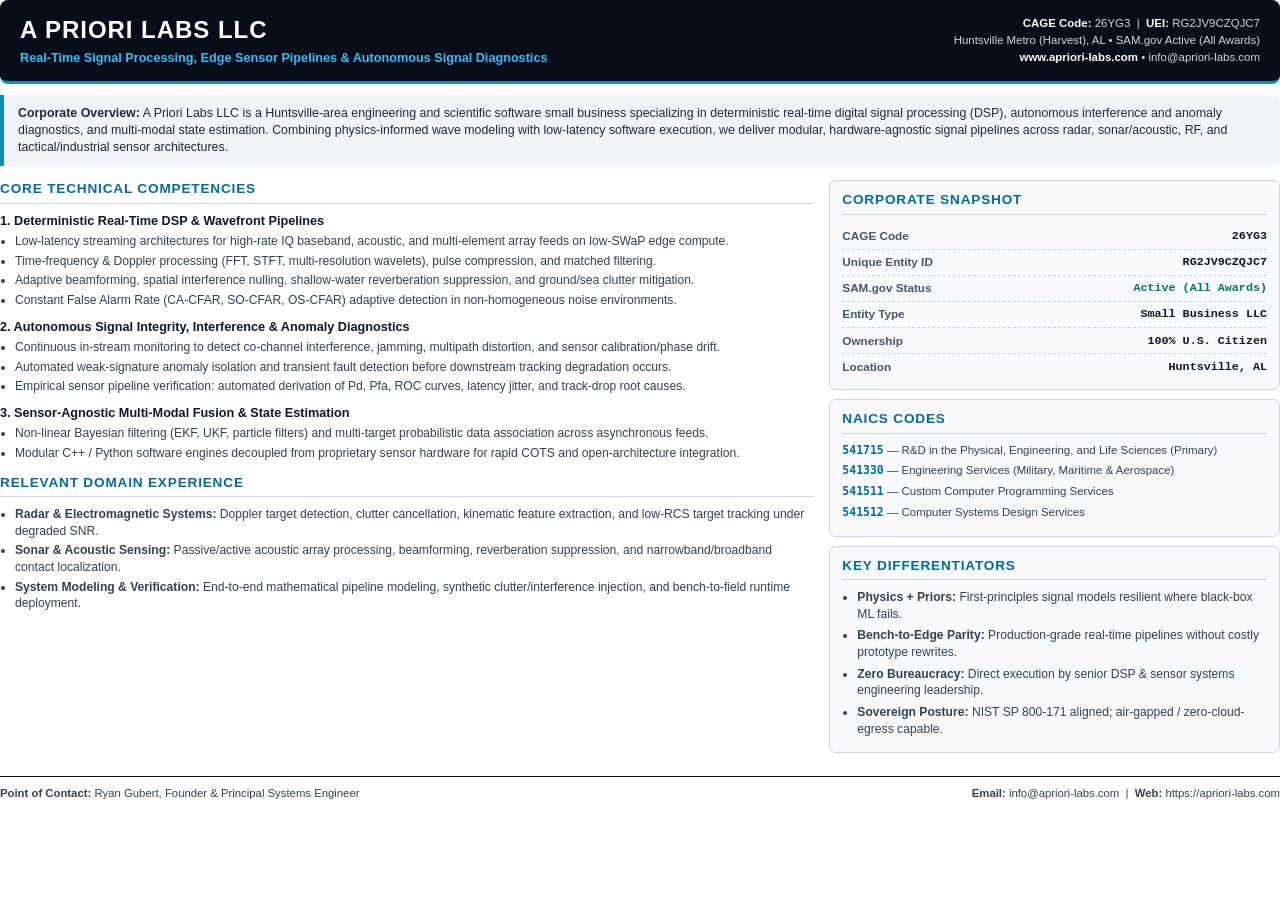
==== capabilities.html @ 5b86df4b "Initial launch of A Priori Labs LLC website and capabilities statement" ====
<!DOCTYPE html>
<html lang="en">
<head>
  <meta charset="UTF-8" />
  <title>A Priori Labs LLC — Capabilities Statement</title>
  <style>
    @page {
      size: letter;
      margin: 0.34in 0.44in;
    }
    * {
      box-sizing: border-box;
      margin: 0;
      padding: 0;
    }
    body {
      font-family: 'Segoe UI', -apple-system, BlinkMacSystemFont, Roboto, Helvetica, Arial, sans-serif;
      color: #0f172a;
      background: #ffffff;
      font-size: 9.1pt;
      line-height: 1.37;
      -webkit-print-color-adjust: exact;
      print-color-adjust: exact;
    }
    .header {
      background: #070d19;
      color: #f8fafc;
      padding: 14px 20px;
      border-radius: 8px;
      display: flex;
      justify-content: space-between;
      align-items: center;
      border-bottom: 3px solid #0891b2;
      margin-bottom: 11px;
    }
    .brand-title {
      font-size: 18pt;
      font-weight: 800;
      letter-spacing: 0.04em;
      color: #ffffff;
    }
    .brand-tagline {
      font-size: 9.5pt;
      color: #38bdf8;
      font-weight: 600;
      margin-top: 3px;
    }
    .header-meta {
      text-align: right;
      font-size: 8.6pt;
      color: #cbd5e1;
      line-height: 1.5;
    }
    .header-meta strong {
      color: #ffffff;
    }
    .summary-box {
      background: #f1f5f9;
      border-left: 4px solid #0891b2;
      padding: 10px 14px;
      border-radius: 0 6px 6px 0;
      margin-bottom: 14px;
      font-size: 9.3pt;
      color: #1e293b;
    }
    .grid-main {
      display: grid;
      grid-template-columns: 1.48fr 0.82fr;
      gap: 16px;
    }
    h2 {
      font-size: 10.2pt;
      text-transform: uppercase;
      letter-spacing: 0.06em;
      color: #0369a1;
      border-bottom: 1.5px solid #cbd5e1;
      padding-bottom: 4px;
      margin-bottom: 9px;
      margin-top: 12px;
    }
    h2:first-child {
      margin-top: 0;
    }
    .comp-block {
      margin-bottom: 10px;
    }
    .comp-block h3 {
      font-size: 9.5pt;
      color: #0f172a;
      margin-bottom: 3px;
    }
    ul {
      padding-left: 15px;
      color: #334155;
    }
    li {
      margin-bottom: 3px;
    }
    .sidebar-card {
      background: #f8fafc;
      border: 1px solid #cbd5e1;
      border-radius: 7px;
      padding: 10px 12px;
      margin-bottom: 9px;
    }
    .kv-row {
      display: flex;
      justify-content: space-between;
      padding: 4.5px 0;
      border-bottom: 1px dashed #cbd5e1;
      font-size: 8.8pt;
    }
    .kv-row:last-child {
      border-bottom: none;
    }
    .kv-key {
      color: #475569;
      font-weight: 600;
    }
    .kv-val {
      color: #0f172a;
      font-weight: 700;
      font-family: Consolas, 'Courier New', monospace;
    }
    .naics-item {
      font-size: 8.6pt;
      margin-bottom: 5px;
      color: #334155;
    }
    .naics-item strong {
      color: #0369a1;
      font-family: Consolas, monospace;
    }
    .diff-list li {
      margin-bottom: 5px;
    }
    .footer {
      margin-top: 14px;
      padding-top: 9px;
      border-top: 1.5px solid #0f172a;
      display: flex;
      justify-content: space-between;
      font-size: 8.5pt;
      color: #334155;
    }
  </style>
</head>
<body>
  <div class="header">
    <div>
      <div class="brand-title">A PRIORI LABS LLC</div>
      <div class="brand-tagline">Real-Time Signal Processing, Edge Sensor Pipelines &amp; Autonomous Signal Diagnostics</div>
    </div>
    <div class="header-meta">
      <strong>CAGE Code:</strong> 26YG3 &nbsp;|&nbsp; <strong>UEI:</strong> RG2JV9CZQJC7<br />
      Huntsville Metro (Harvest), AL &bull; SAM.gov Active (All Awards)<br />
      <strong>www.apriori-labs.com</strong> &bull; info@apriori-labs.com
    </div>
  </div>

  <div class="summary-box">
    <strong>Corporate Overview:</strong> A Priori Labs LLC is a Huntsville-area engineering and scientific software small business specializing in deterministic real-time digital signal processing (DSP), autonomous interference and anomaly diagnostics, and multi-modal state estimation. Combining physics-informed wave modeling with low-latency software execution, we deliver modular, hardware-agnostic signal pipelines across radar, sonar/acoustic, RF, and tactical/industrial sensor architectures.
  </div>

  <div class="grid-main">
    <div>
      <h2>Core Technical Competencies</h2>

      <div class="comp-block">
        <h3>1. Deterministic Real-Time DSP &amp; Wavefront Pipelines</h3>
        <ul>
          <li>Low-latency streaming architectures for high-rate IQ baseband, acoustic, and multi-element array feeds on low-SWaP edge compute.</li>
          <li>Time-frequency &amp; Doppler processing (FFT, STFT, multi-resolution wavelets), pulse compression, and matched filtering.</li>
          <li>Adaptive beamforming, spatial interference nulling, shallow-water reverberation suppression, and ground/sea clutter mitigation.</li>
          <li>Constant False Alarm Rate (CA-CFAR, SO-CFAR, OS-CFAR) adaptive detection in non-homogeneous noise environments.</li>
        </ul>
      </div>

      <div class="comp-block">
        <h3>2. Autonomous Signal Integrity, Interference &amp; Anomaly Diagnostics</h3>
        <ul>
          <li>Continuous in-stream monitoring to detect co-channel interference, jamming, multipath distortion, and sensor calibration/phase drift.</li>
          <li>Automated weak-signature anomaly isolation and transient fault detection before downstream tracking degradation occurs.</li>
          <li>Empirical sensor pipeline verification: automated derivation of Pd, Pfa, ROC curves, latency jitter, and track-drop root causes.</li>
        </ul>
      </div>

      <div class="comp-block">
        <h3>3. Sensor-Agnostic Multi-Modal Fusion &amp; State Estimation</h3>
        <ul>
          <li>Non-linear Bayesian filtering (EKF, UKF, particle filters) and multi-target probabilistic data association across asynchronous feeds.</li>
          <li>Modular C++ / Python software engines decoupled from proprietary sensor hardware for rapid COTS and open-architecture integration.</li>
        </ul>
      </div>

      <h2>Relevant Domain Experience</h2>
      <ul>
        <li><strong>Radar &amp; Electromagnetic Systems:</strong> Doppler target detection, clutter cancellation, kinematic feature extraction, and low-RCS target tracking under degraded SNR.</li>
        <li><strong>Sonar &amp; Acoustic Sensing:</strong> Passive/active acoustic array processing, beamforming, reverberation suppression, and narrowband/broadband contact localization.</li>
        <li><strong>System Modeling &amp; Verification:</strong> End-to-end mathematical pipeline modeling, synthetic clutter/interference injection, and bench-to-field runtime deployment.</li>
      </ul>
    </div>

    <div>
      <div class="sidebar-card">
        <h2>Corporate Snapshot</h2>
        <div class="kv-row"><span class="kv-key">CAGE Code</span><span class="kv-val">26YG3</span></div>
        <div class="kv-row"><span class="kv-key">Unique Entity ID</span><span class="kv-val">RG2JV9CZQJC7</span></div>
        <div class="kv-row"><span class="kv-key">SAM.gov Status</span><span class="kv-val" style="color:#047857;">Active (All Awards)</span></div>
        <div class="kv-row"><span class="kv-key">Entity Type</span><span class="kv-val">Small Business LLC</span></div>
        <div class="kv-row"><span class="kv-key">Ownership</span><span class="kv-val">100% U.S. Citizen</span></div>
        <div class="kv-row"><span class="kv-key">Location</span><span class="kv-val">Huntsville, AL</span></div>
      </div>

      <div class="sidebar-card">
        <h2>NAICS Codes</h2>
        <div class="naics-item"><strong>541715</strong> &mdash; R&amp;D in the Physical, Engineering, and Life Sciences (Primary)</div>
        <div class="naics-item"><strong>541330</strong> &mdash; Engineering Services (Military, Maritime &amp; Aerospace)</div>
        <div class="naics-item"><strong>541511</strong> &mdash; Custom Computer Programming Services</div>
        <div class="naics-item"><strong>541512</strong> &mdash; Computer Systems Design Services</div>
      </div>

      <div class="sidebar-card">
        <h2>Key Differentiators</h2>
        <ul class="diff-list">
          <li><strong>Physics + Priors:</strong> First-principles signal models resilient where black-box ML fails.</li>
          <li><strong>Bench-to-Edge Parity:</strong> Production-grade real-time pipelines without costly prototype rewrites.</li>
          <li><strong>Zero Bureaucracy:</strong> Direct execution by senior DSP &amp; sensor systems engineering leadership.</li>
          <li><strong>Sovereign Posture:</strong> NIST SP 800-171 aligned; air-gapped / zero-cloud-egress capable.</li>
        </ul>
      </div>
    </div>
  </div>

  <div class="footer">
    <div><strong>Point of Contact:</strong> Ryan Gubert, Founder &amp; Principal Systems Engineer</div>
    <div><strong>Email:</strong> info@apriori-labs.com &nbsp;|&nbsp; <strong>Web:</strong> https://apriori-labs.com</div>
  </div>
</body>
</html>
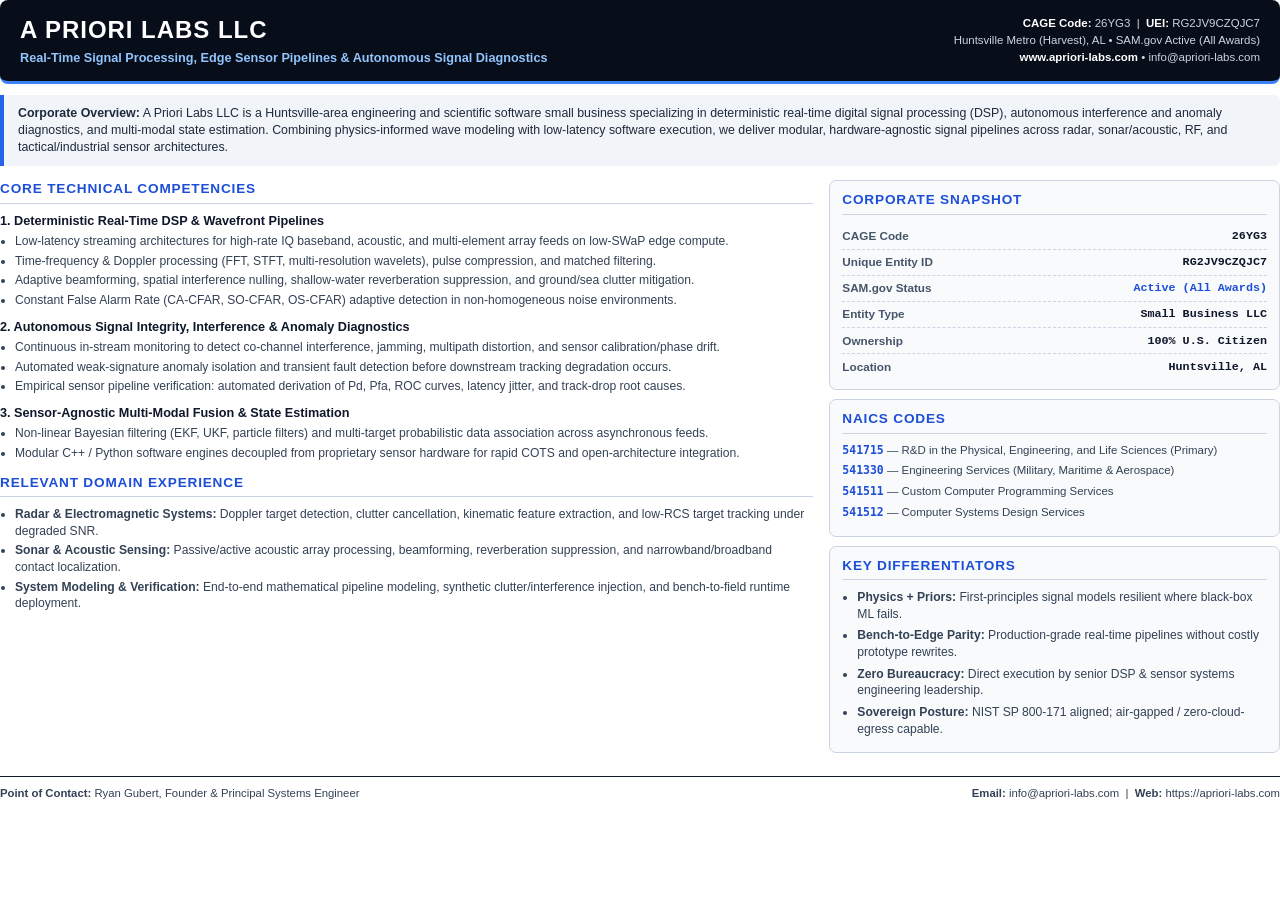
==== commit 2b8ef739: "Update theme to crisp aerospace ice-blue and white palette" ====
--- a/capabilities.html
+++ b/capabilities.html
@@ -30,7 +30,7 @@
       display: flex;
       justify-content: space-between;
       align-items: center;
-      border-bottom: 3px solid #0891b2;
+      border-bottom: 3px solid #3b82f6;
       margin-bottom: 11px;
     }
     .brand-title {
@@ -41,7 +41,7 @@
     }
     .brand-tagline {
       font-size: 9.5pt;
-      color: #38bdf8;
+      color: #93c5fd;
       font-weight: 600;
       margin-top: 3px;
     }
@@ -56,7 +56,7 @@
     }
     .summary-box {
       background: #f1f5f9;
-      border-left: 4px solid #0891b2;
+      border-left: 4px solid #2563eb;
       padding: 10px 14px;
       border-radius: 0 6px 6px 0;
       margin-bottom: 14px;
@@ -72,7 +72,7 @@
       font-size: 10.2pt;
       text-transform: uppercase;
       letter-spacing: 0.06em;
-      color: #0369a1;
+      color: #1d4ed8;
       border-bottom: 1.5px solid #cbd5e1;
       padding-bottom: 4px;
       margin-bottom: 9px;
@@ -128,7 +128,7 @@
       color: #334155;
     }
     .naics-item strong {
-      color: #0369a1;
+      color: #1d4ed8;
       font-family: Consolas, monospace;
     }
     .diff-list li {
@@ -206,7 +206,7 @@
         <h2>Corporate Snapshot</h2>
         <div class="kv-row"><span class="kv-key">CAGE Code</span><span class="kv-val">26YG3</span></div>
         <div class="kv-row"><span class="kv-key">Unique Entity ID</span><span class="kv-val">RG2JV9CZQJC7</span></div>
-        <div class="kv-row"><span class="kv-key">SAM.gov Status</span><span class="kv-val" style="color:#047857;">Active (All Awards)</span></div>
+        <div class="kv-row"><span class="kv-key">SAM.gov Status</span><span class="kv-val" style="color:#1d4ed8;">Active (All Awards)</span></div>
         <div class="kv-row"><span class="kv-key">Entity Type</span><span class="kv-val">Small Business LLC</span></div>
         <div class="kv-row"><span class="kv-key">Ownership</span><span class="kv-val">100% U.S. Citizen</span></div>
         <div class="kv-row"><span class="kv-key">Location</span><span class="kv-val">Huntsville, AL</span></div>
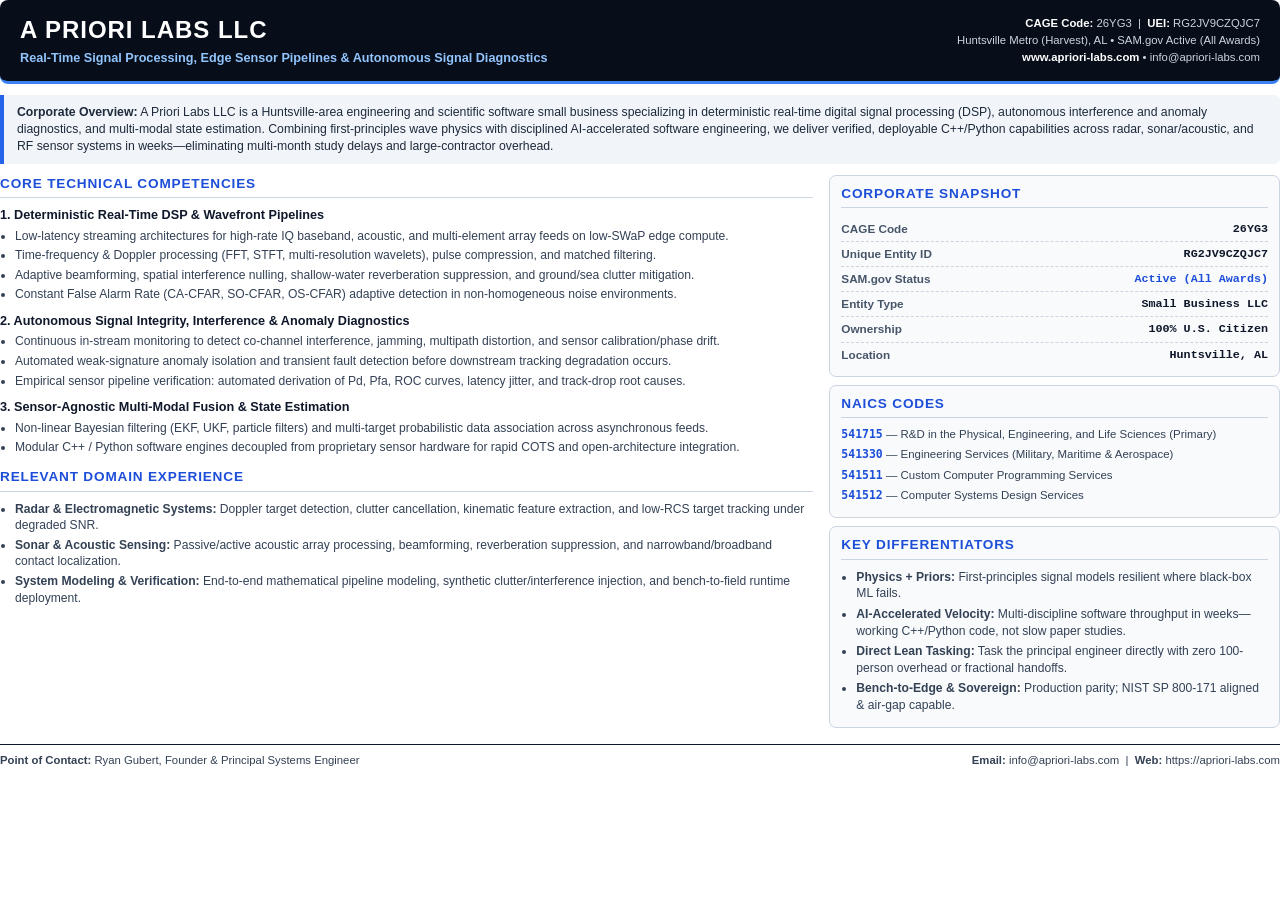
==== commit 3de1ccdd: "Add AI-accelerated government velocity section and interactive DSP sandbox with report/code generato" ====
--- a/capabilities.html
+++ b/capabilities.html
@@ -6,7 +6,7 @@
   <style>
     @page {
       size: letter;
-      margin: 0.34in 0.44in;
+      margin: 0.30in 0.42in;
     }
     * {
       box-sizing: border-box;
@@ -47,9 +47,11 @@
     }
     .header-meta {
       text-align: right;
-      font-size: 8.6pt;
+      font-size: 8.5pt;
       color: #cbd5e1;
-      line-height: 1.5;
+      line-height: 1.48;
+      white-space: nowrap;
+      flex-shrink: 0;
     }
     .header-meta strong {
       color: #ffffff;
@@ -57,10 +59,10 @@
     .summary-box {
       background: #f1f5f9;
       border-left: 4px solid #2563eb;
-      padding: 10px 14px;
+      padding: 9px 13px;
       border-radius: 0 6px 6px 0;
-      margin-bottom: 14px;
-      font-size: 9.3pt;
+      margin-bottom: 11px;
+      font-size: 9.2pt;
       color: #1e293b;
     }
     .grid-main {
@@ -100,13 +102,13 @@
       background: #f8fafc;
       border: 1px solid #cbd5e1;
       border-radius: 7px;
-      padding: 10px 12px;
-      margin-bottom: 9px;
+      padding: 9px 11px;
+      margin-bottom: 8px;
     }
     .kv-row {
       display: flex;
       justify-content: space-between;
-      padding: 4.5px 0;
+      padding: 4px 0;
       border-bottom: 1px dashed #cbd5e1;
       font-size: 8.8pt;
     }
@@ -124,7 +126,7 @@
     }
     .naics-item {
       font-size: 8.6pt;
-      margin-bottom: 5px;
+      margin-bottom: 4.5px;
       color: #334155;
     }
     .naics-item strong {
@@ -132,11 +134,11 @@
       font-family: Consolas, monospace;
     }
     .diff-list li {
-      margin-bottom: 5px;
+      margin-bottom: 4px;
     }
     .footer {
-      margin-top: 14px;
-      padding-top: 9px;
+      margin-top: 8px;
+      padding-top: 8px;
       border-top: 1.5px solid #0f172a;
       display: flex;
       justify-content: space-between;
@@ -159,7 +161,7 @@
   </div>
 
   <div class="summary-box">
-    <strong>Corporate Overview:</strong> A Priori Labs LLC is a Huntsville-area engineering and scientific software small business specializing in deterministic real-time digital signal processing (DSP), autonomous interference and anomaly diagnostics, and multi-modal state estimation. Combining physics-informed wave modeling with low-latency software execution, we deliver modular, hardware-agnostic signal pipelines across radar, sonar/acoustic, RF, and tactical/industrial sensor architectures.
+    <strong>Corporate Overview:</strong> A Priori Labs LLC is a Huntsville-area engineering and scientific software small business specializing in deterministic real-time digital signal processing (DSP), autonomous interference and anomaly diagnostics, and multi-modal state estimation. Combining first-principles wave physics with disciplined AI-accelerated software engineering, we deliver verified, deployable C++/Python capabilities across radar, sonar/acoustic, and RF sensor systems in weeks—eliminating multi-month study delays and large-contractor overhead.
   </div>
 
   <div class="grid-main">
@@ -224,9 +226,9 @@
         <h2>Key Differentiators</h2>
         <ul class="diff-list">
           <li><strong>Physics + Priors:</strong> First-principles signal models resilient where black-box ML fails.</li>
-          <li><strong>Bench-to-Edge Parity:</strong> Production-grade real-time pipelines without costly prototype rewrites.</li>
-          <li><strong>Zero Bureaucracy:</strong> Direct execution by senior DSP &amp; sensor systems engineering leadership.</li>
-          <li><strong>Sovereign Posture:</strong> NIST SP 800-171 aligned; air-gapped / zero-cloud-egress capable.</li>
+          <li><strong>AI-Accelerated Velocity:</strong> Multi-discipline software throughput in weeks—working C++/Python code, not slow paper studies.</li>
+          <li><strong>Direct Lean Tasking:</strong> Task the principal engineer directly with zero 100-person overhead or fractional handoffs.</li>
+          <li><strong>Bench-to-Edge &amp; Sovereign:</strong> Production parity; NIST SP 800-171 aligned &amp; air-gap capable.</li>
         </ul>
       </div>
     </div>
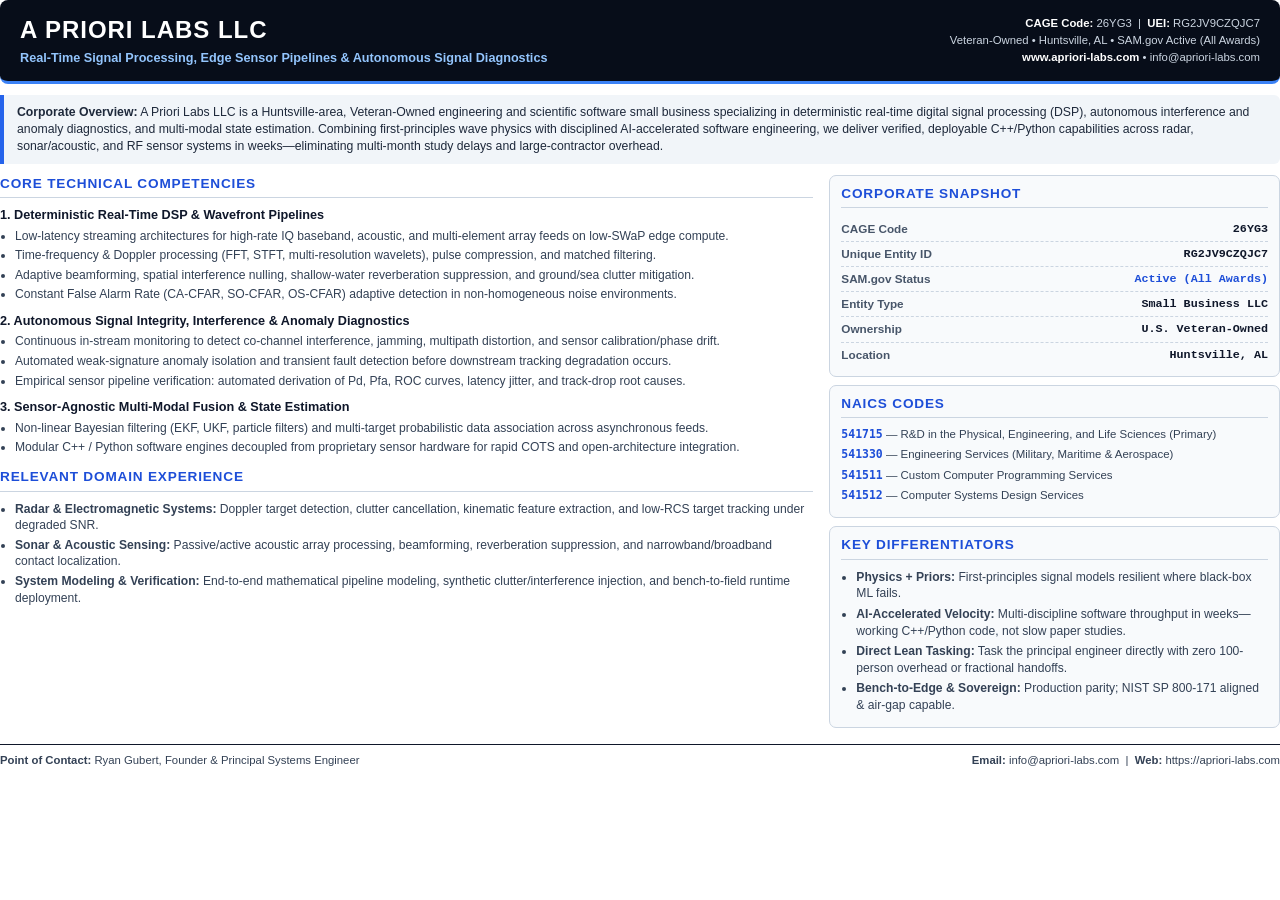
==== commit 24e96648: "Highlight Veteran-Owned Small Business status across website and Capabilities PDF" ====
--- a/capabilities.html
+++ b/capabilities.html
@@ -155,13 +155,13 @@
     </div>
     <div class="header-meta">
       <strong>CAGE Code:</strong> 26YG3 &nbsp;|&nbsp; <strong>UEI:</strong> RG2JV9CZQJC7<br />
-      Huntsville Metro (Harvest), AL &bull; SAM.gov Active (All Awards)<br />
+      Veteran-Owned &bull; Huntsville, AL &bull; SAM.gov Active (All Awards)<br />
       <strong>www.apriori-labs.com</strong> &bull; info@apriori-labs.com
     </div>
   </div>
 
   <div class="summary-box">
-    <strong>Corporate Overview:</strong> A Priori Labs LLC is a Huntsville-area engineering and scientific software small business specializing in deterministic real-time digital signal processing (DSP), autonomous interference and anomaly diagnostics, and multi-modal state estimation. Combining first-principles wave physics with disciplined AI-accelerated software engineering, we deliver verified, deployable C++/Python capabilities across radar, sonar/acoustic, and RF sensor systems in weeks—eliminating multi-month study delays and large-contractor overhead.
+    <strong>Corporate Overview:</strong> A Priori Labs LLC is a Huntsville-area, Veteran-Owned engineering and scientific software small business specializing in deterministic real-time digital signal processing (DSP), autonomous interference and anomaly diagnostics, and multi-modal state estimation. Combining first-principles wave physics with disciplined AI-accelerated software engineering, we deliver verified, deployable C++/Python capabilities across radar, sonar/acoustic, and RF sensor systems in weeks—eliminating multi-month study delays and large-contractor overhead.
   </div>
 
   <div class="grid-main">
@@ -210,7 +210,7 @@
         <div class="kv-row"><span class="kv-key">Unique Entity ID</span><span class="kv-val">RG2JV9CZQJC7</span></div>
         <div class="kv-row"><span class="kv-key">SAM.gov Status</span><span class="kv-val" style="color:#1d4ed8;">Active (All Awards)</span></div>
         <div class="kv-row"><span class="kv-key">Entity Type</span><span class="kv-val">Small Business LLC</span></div>
-        <div class="kv-row"><span class="kv-key">Ownership</span><span class="kv-val">100% U.S. Citizen</span></div>
+        <div class="kv-row"><span class="kv-key">Ownership</span><span class="kv-val">U.S. Veteran-Owned</span></div>
         <div class="kv-row"><span class="kv-key">Location</span><span class="kv-val">Huntsville, AL</span></div>
       </div>
 
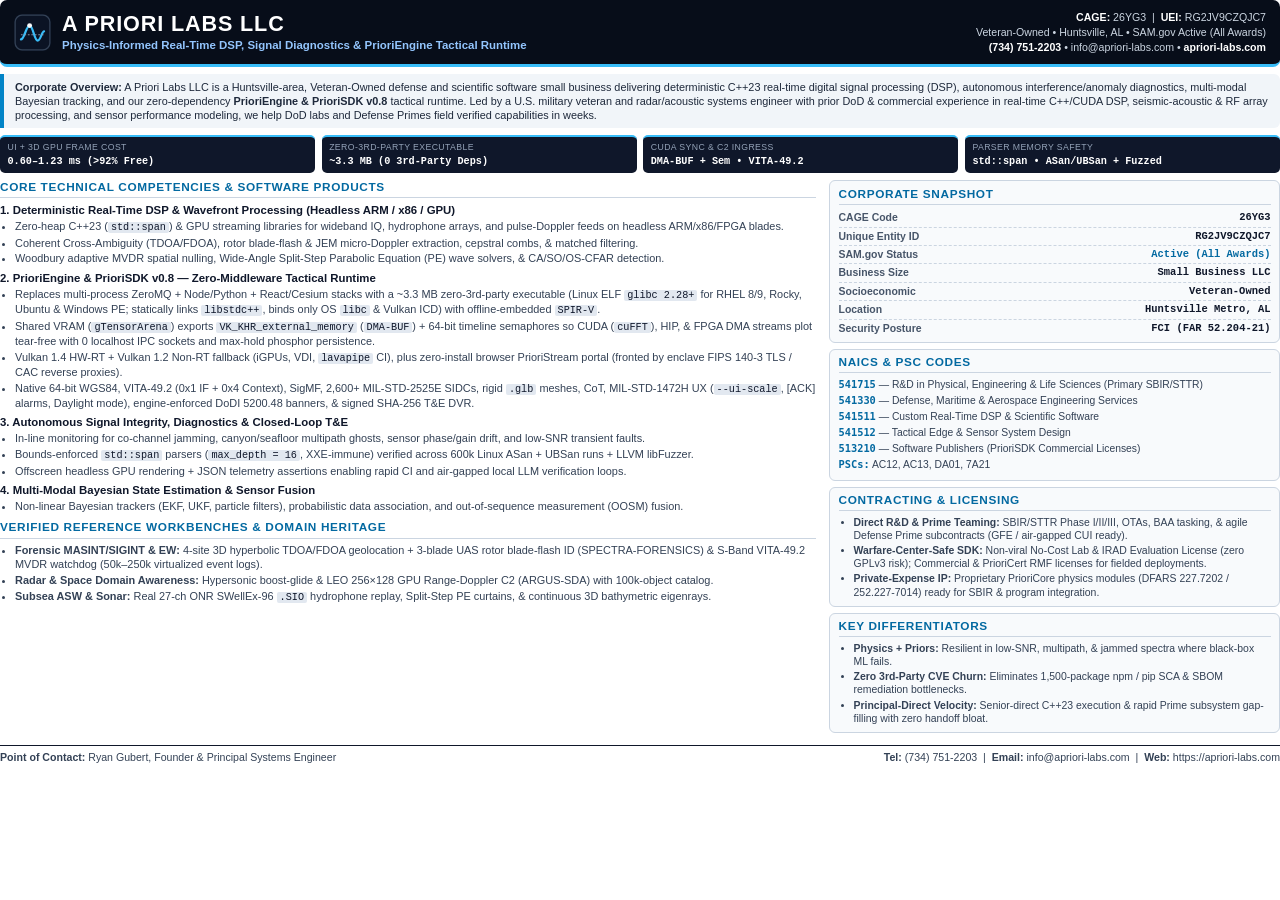
==== commit efaffd1a: "Launch PrioriEngine & PrioriSDK v0.8 product page, two-page architecture, and updated Capabilities P" ====
--- a/capabilities.html
+++ b/capabilities.html
@@ -2,11 +2,11 @@
 <html lang="en">
 <head>
   <meta charset="UTF-8" />
-  <title>A Priori Labs LLC — Capabilities Statement</title>
+  <title>A Priori Labs LLC — Capabilities Statement (CAGE 26YG3)</title>
   <style>
     @page {
       size: letter;
-      margin: 0.30in 0.42in;
+      margin: 0.20in 0.34in;
     }
     * {
       box-sizing: border-box;
@@ -17,39 +17,50 @@
       font-family: 'Segoe UI', -apple-system, BlinkMacSystemFont, Roboto, Helvetica, Arial, sans-serif;
       color: #0f172a;
       background: #ffffff;
-      font-size: 9.1pt;
-      line-height: 1.37;
+      font-size: 8.2pt;
+      line-height: 1.28;
       -webkit-print-color-adjust: exact;
       print-color-adjust: exact;
     }
     .header {
       background: #070d19;
       color: #f8fafc;
-      padding: 14px 20px;
-      border-radius: 8px;
+      padding: 9.5px 14px;
+      border-radius: 7px;
       display: flex;
       justify-content: space-between;
       align-items: center;
-      border-bottom: 3px solid #3b82f6;
-      margin-bottom: 11px;
+      border-bottom: 3px solid #38bdf8;
+      margin-bottom: 6.5px;
+    }
+    .brand-left {
+      display: flex;
+      align-items: center;
+      gap: 11px;
+    }
+    .brand-logo {
+      width: 37px;
+      height: 37px;
+      flex-shrink: 0;
     }
     .brand-title {
-      font-size: 18pt;
+      font-size: 16.2pt;
       font-weight: 800;
       letter-spacing: 0.04em;
       color: #ffffff;
+      line-height: 1.1;
     }
     .brand-tagline {
-      font-size: 9.5pt;
+      font-size: 8.6pt;
       color: #93c5fd;
       font-weight: 600;
-      margin-top: 3px;
+      margin-top: 2.5px;
     }
     .header-meta {
       text-align: right;
-      font-size: 8.5pt;
+      font-size: 7.95pt;
       color: #cbd5e1;
-      line-height: 1.48;
+      line-height: 1.42;
       white-space: nowrap;
       flex-shrink: 0;
     }
@@ -58,59 +69,95 @@
     }
     .summary-box {
       background: #f1f5f9;
-      border-left: 4px solid #2563eb;
-      padding: 9px 13px;
+      border-left: 4px solid #0284c7;
+      padding: 6px 11px;
       border-radius: 0 6px 6px 0;
-      margin-bottom: 11px;
-      font-size: 9.2pt;
+      margin-bottom: 6.5px;
+      font-size: 8.15pt;
+      line-height: 1.31;
       color: #1e293b;
+    }
+    .kpi-band {
+      display: grid;
+      grid-template-columns: repeat(4, 1fr);
+      gap: 6.5px;
+      margin-bottom: 7.5px;
+    }
+    .kpi-pill {
+      background: #0f172a;
+      color: #f8fafc;
+      border-radius: 5px;
+      padding: 4.8px 7.5px;
+      border-top: 2px solid #38bdf8;
+    }
+    .kpi-pill span {
+      display: block;
+      font-size: 6.55pt;
+      text-transform: uppercase;
+      letter-spacing: 0.045em;
+      color: #94a3b8;
+    }
+    .kpi-pill strong {
+      font-size: 7.65pt;
+      color: #ffffff;
+      font-family: Consolas, 'Courier New', monospace;
+      white-space: nowrap;
     }
     .grid-main {
       display: grid;
-      grid-template-columns: 1.48fr 0.82fr;
-      gap: 16px;
+      grid-template-columns: 1.52fr 0.84fr;
+      gap: 13px;
     }
     h2 {
-      font-size: 10.2pt;
+      font-size: 8.85pt;
       text-transform: uppercase;
-      letter-spacing: 0.06em;
-      color: #1d4ed8;
+      letter-spacing: 0.055em;
+      color: #0369a1;
       border-bottom: 1.5px solid #cbd5e1;
-      padding-bottom: 4px;
-      margin-bottom: 9px;
-      margin-top: 12px;
+      padding-bottom: 2px;
+      margin-bottom: 4.5px;
+      margin-top: 7px;
     }
     h2:first-child {
       margin-top: 0;
     }
     .comp-block {
-      margin-bottom: 10px;
+      margin-bottom: 5.5px;
     }
     .comp-block h3 {
-      font-size: 9.5pt;
+      font-size: 8.55pt;
       color: #0f172a;
-      margin-bottom: 3px;
+      margin-bottom: 1.5px;
     }
     ul {
       padding-left: 15px;
       color: #334155;
     }
     li {
-      margin-bottom: 3px;
+      margin-bottom: 1.8px;
+    }
+    code {
+      font-family: Consolas, 'Courier New', monospace;
+      font-size: 7.65pt;
+      color: #0f172a;
+      background: #e2e8f0;
+      padding: 0 3px;
+      border-radius: 2px;
+      white-space: nowrap;
     }
     .sidebar-card {
       background: #f8fafc;
       border: 1px solid #cbd5e1;
-      border-radius: 7px;
-      padding: 9px 11px;
-      margin-bottom: 8px;
+      border-radius: 6px;
+      padding: 5.5px 8.5px;
+      margin-bottom: 5.5px;
     }
     .kv-row {
       display: flex;
       justify-content: space-between;
-      padding: 4px 0;
+      padding: 2px 0;
       border-bottom: 1px dashed #cbd5e1;
-      font-size: 8.8pt;
+      font-size: 7.85pt;
     }
     .kv-row:last-child {
       border-bottom: none;
@@ -125,81 +172,120 @@
       font-family: Consolas, 'Courier New', monospace;
     }
     .naics-item {
-      font-size: 8.6pt;
-      margin-bottom: 4.5px;
+      font-size: 7.75pt;
+      margin-bottom: 2.3px;
       color: #334155;
+      line-height: 1.24;
     }
     .naics-item strong {
-      color: #1d4ed8;
+      color: #0369a1;
       font-family: Consolas, monospace;
     }
     .diff-list li {
-      margin-bottom: 4px;
+      margin-bottom: 2px;
+      font-size: 7.85pt;
+      line-height: 1.26;
     }
     .footer {
-      margin-top: 8px;
-      padding-top: 8px;
+      margin-top: 6px;
+      padding-top: 5px;
       border-top: 1.5px solid #0f172a;
       display: flex;
       justify-content: space-between;
-      font-size: 8.5pt;
+      font-size: 7.95pt;
       color: #334155;
     }
   </style>
 </head>
 <body>
   <div class="header">
-    <div>
-      <div class="brand-title">A PRIORI LABS LLC</div>
-      <div class="brand-tagline">Real-Time Signal Processing, Edge Sensor Pipelines &amp; Autonomous Signal Diagnostics</div>
+    <div class="brand-left">
+      <svg class="brand-logo" xmlns="http://www.w3.org/2000/svg" viewBox="0 0 64 64" fill="none">
+        <rect width="64" height="64" rx="14" fill="#0b1324"/>
+        <rect x="2" y="2" width="60" height="60" rx="12" stroke="#334155" stroke-width="2.2"/>
+        <path d="M12 44 C18 44, 21 20, 27 20 C33 20, 35 46, 41 46 C46 46, 48 30, 52 30" stroke="#38bdf8" stroke-width="3.8" stroke-linecap="round" stroke-linejoin="round"/>
+        <path d="M12 36 L52 36" stroke="#94a3b8" stroke-width="1.75" stroke-dasharray="3 3" opacity="0.85"/>
+        <circle cx="27" cy="20" r="4.2" fill="#f8fafc"/>
+      </svg>
+      <div>
+        <div class="brand-title">A PRIORI LABS LLC</div>
+        <div class="brand-tagline">Physics-Informed Real-Time DSP, Signal Diagnostics &amp; PrioriEngine Tactical Runtime</div>
+      </div>
     </div>
     <div class="header-meta">
-      <strong>CAGE Code:</strong> 26YG3 &nbsp;|&nbsp; <strong>UEI:</strong> RG2JV9CZQJC7<br />
+      <strong>CAGE:</strong> 26YG3 &nbsp;|&nbsp; <strong>UEI:</strong> RG2JV9CZQJC7<br />
       Veteran-Owned &bull; Huntsville, AL &bull; SAM.gov Active (All Awards)<br />
-      <strong>www.apriori-labs.com</strong> &bull; info@apriori-labs.com
+      <strong>(734) 751-2203</strong> &bull; info@apriori-labs.com &bull; <strong>apriori-labs.com</strong>
     </div>
   </div>
 
   <div class="summary-box">
-    <strong>Corporate Overview:</strong> A Priori Labs LLC is a Huntsville-area, Veteran-Owned engineering and scientific software small business specializing in deterministic real-time digital signal processing (DSP), autonomous interference and anomaly diagnostics, and multi-modal state estimation. Combining first-principles wave physics with disciplined AI-accelerated software engineering, we deliver verified, deployable C++/Python capabilities across radar, sonar/acoustic, and RF sensor systems in weeks—eliminating multi-month study delays and large-contractor overhead.
+    <strong>Corporate Overview:</strong> A Priori Labs LLC is a Huntsville-area, Veteran-Owned defense and scientific software small business delivering deterministic C++23 real-time digital signal processing (DSP), autonomous interference/anomaly diagnostics, multi-modal Bayesian tracking, and our zero-dependency <strong>PrioriEngine &amp; PrioriSDK v0.8</strong> tactical runtime. Led by a U.S. military veteran and radar/acoustic systems engineer with prior DoD &amp; commercial experience in real-time C++/CUDA DSP, seismic-acoustic &amp; RF array processing, and sensor performance modeling, we help DoD labs and Defense Primes field verified capabilities in weeks.
+  </div>
+
+  <div class="kpi-band">
+    <div class="kpi-pill">
+      <span>UI + 3D GPU Frame Cost</span>
+      <strong>0.60–1.23 ms (&gt;92% Free)</strong>
+    </div>
+    <div class="kpi-pill">
+      <span>Zero-3rd-Party Executable</span>
+      <strong>~3.3 MB (0 3rd-Party Deps)</strong>
+    </div>
+    <div class="kpi-pill">
+      <span>CUDA Sync &amp; C2 Ingress</span>
+      <strong>DMA-BUF + Sem &bull; VITA-49.2</strong>
+    </div>
+    <div class="kpi-pill">
+      <span>Parser Memory Safety</span>
+      <strong>std::span &bull; ASan/UBSan + Fuzzed</strong>
+    </div>
   </div>
 
   <div class="grid-main">
     <div>
-      <h2>Core Technical Competencies</h2>
+      <h2>Core Technical Competencies &amp; Software Products</h2>
 
       <div class="comp-block">
-        <h3>1. Deterministic Real-Time DSP &amp; Wavefront Pipelines</h3>
+        <h3>1. Deterministic Real-Time DSP &amp; Wavefront Processing (Headless ARM / x86 / GPU)</h3>
         <ul>
-          <li>Low-latency streaming architectures for high-rate IQ baseband, acoustic, and multi-element array feeds on low-SWaP edge compute.</li>
-          <li>Time-frequency &amp; Doppler processing (FFT, STFT, multi-resolution wavelets), pulse compression, and matched filtering.</li>
-          <li>Adaptive beamforming, spatial interference nulling, shallow-water reverberation suppression, and ground/sea clutter mitigation.</li>
-          <li>Constant False Alarm Rate (CA-CFAR, SO-CFAR, OS-CFAR) adaptive detection in non-homogeneous noise environments.</li>
+          <li>Zero-heap C++23 (<code>std::span</code>) &amp; GPU streaming libraries for wideband IQ, hydrophone arrays, and pulse-Doppler feeds on headless ARM/x86/FPGA blades.</li>
+          <li>Coherent Cross-Ambiguity (TDOA/FDOA), rotor blade-flash &amp; JEM micro-Doppler extraction, cepstral combs, &amp; matched filtering.</li>
+          <li>Woodbury adaptive MVDR spatial nulling, Wide-Angle Split-Step Parabolic Equation (PE) wave solvers, &amp; CA/SO/OS-CFAR detection.</li>
         </ul>
       </div>
 
       <div class="comp-block">
-        <h3>2. Autonomous Signal Integrity, Interference &amp; Anomaly Diagnostics</h3>
+        <h3>2. PrioriEngine &amp; PrioriSDK v0.8 — Zero-Middleware Tactical Runtime</h3>
         <ul>
-          <li>Continuous in-stream monitoring to detect co-channel interference, jamming, multipath distortion, and sensor calibration/phase drift.</li>
-          <li>Automated weak-signature anomaly isolation and transient fault detection before downstream tracking degradation occurs.</li>
-          <li>Empirical sensor pipeline verification: automated derivation of Pd, Pfa, ROC curves, latency jitter, and track-drop root causes.</li>
+          <li>Replaces multi-process ZeroMQ + Node/Python + React/Cesium stacks with a ~3.3 MB zero-3rd-party executable (Linux ELF <code>glibc 2.28+</code> for RHEL 8/9, Rocky, Ubuntu &amp; Windows PE; statically links <code>libstdc++</code>, binds only OS <code>libc</code> &amp; Vulkan ICD) with offline-embedded <code>SPIR-V</code>.</li>
+          <li>Shared VRAM (<code>gTensorArena</code>) exports <code>VK_KHR_external_memory</code> (<code>DMA-BUF</code>) + 64-bit timeline semaphores so CUDA (<code>cuFFT</code>), HIP, &amp; FPGA DMA streams plot tear-free with 0 localhost IPC sockets and max-hold phosphor persistence.</li>
+          <li>Vulkan 1.4 HW-RT + Vulkan 1.2 Non-RT fallback (iGPUs, VDI, <code>lavapipe</code> CI), plus zero-install browser PrioriStream portal (fronted by enclave FIPS 140-3 TLS / CAC reverse proxies).</li>
+          <li>Native 64-bit WGS84, VITA-49.2 (0x1 IF + 0x4 Context), SigMF, 2,600+ MIL-STD-2525E SIDCs, rigid <code>.glb</code> meshes, CoT, MIL-STD-1472H UX (<code>--ui-scale</code>, [ACK] alarms, Daylight mode), engine-enforced DoDI 5200.48 banners, &amp; signed SHA-256 T&amp;E DVR.</li>
         </ul>
       </div>
 
       <div class="comp-block">
-        <h3>3. Sensor-Agnostic Multi-Modal Fusion &amp; State Estimation</h3>
+        <h3>3. Autonomous Signal Integrity, Diagnostics &amp; Closed-Loop T&amp;E</h3>
         <ul>
-          <li>Non-linear Bayesian filtering (EKF, UKF, particle filters) and multi-target probabilistic data association across asynchronous feeds.</li>
-          <li>Modular C++ / Python software engines decoupled from proprietary sensor hardware for rapid COTS and open-architecture integration.</li>
-        </ul>
-      </div>
-
-      <h2>Relevant Domain Experience</h2>
+          <li>In-line monitoring for co-channel jamming, canyon/seafloor multipath ghosts, sensor phase/gain drift, and low-SNR transient faults.</li>
+          <li>Bounds-enforced <code>std::span</code> parsers (<code>max_depth = 16</code>, XXE-immune) verified across 600k Linux ASan + UBSan runs + LLVM libFuzzer.</li>
+          <li>Offscreen headless GPU rendering + JSON telemetry assertions enabling rapid CI and air-gapped local LLM verification loops.</li>
+        </ul>
+      </div>
+
+      <div class="comp-block">
+        <h3>4. Multi-Modal Bayesian State Estimation &amp; Sensor Fusion</h3>
+        <ul>
+          <li>Non-linear Bayesian trackers (EKF, UKF, particle filters), probabilistic data association, and out-of-sequence measurement (OOSM) fusion.</li>
+        </ul>
+      </div>
+
+      <h2>Verified Reference Workbenches &amp; Domain Heritage</h2>
       <ul>
-        <li><strong>Radar &amp; Electromagnetic Systems:</strong> Doppler target detection, clutter cancellation, kinematic feature extraction, and low-RCS target tracking under degraded SNR.</li>
-        <li><strong>Sonar &amp; Acoustic Sensing:</strong> Passive/active acoustic array processing, beamforming, reverberation suppression, and narrowband/broadband contact localization.</li>
-        <li><strong>System Modeling &amp; Verification:</strong> End-to-end mathematical pipeline modeling, synthetic clutter/interference injection, and bench-to-field runtime deployment.</li>
+        <li><strong>Forensic MASINT/SIGINT &amp; EW:</strong> 4-site 3D hyperbolic TDOA/FDOA geolocation + 3-blade UAS rotor blade-flash ID (SPECTRA-FORENSICS) &amp; S-Band VITA-49.2 MVDR watchdog (50k&ndash;250k virtualized event logs).</li>
+        <li><strong>Radar &amp; Space Domain Awareness:</strong> Hypersonic boost-glide &amp; LEO 256&times;128 GPU Range-Doppler C2 (ARGUS-SDA) with 100k-object catalog.</li>
+        <li><strong>Subsea ASW &amp; Sonar:</strong> Real 27-ch ONR SWellEx-96 <code>.SIO</code> hydrophone replay, Split-Step PE curtains, &amp; continuous 3D bathymetric eigenrays.</li>
       </ul>
     </div>
 
@@ -208,27 +294,38 @@
         <h2>Corporate Snapshot</h2>
         <div class="kv-row"><span class="kv-key">CAGE Code</span><span class="kv-val">26YG3</span></div>
         <div class="kv-row"><span class="kv-key">Unique Entity ID</span><span class="kv-val">RG2JV9CZQJC7</span></div>
-        <div class="kv-row"><span class="kv-key">SAM.gov Status</span><span class="kv-val" style="color:#1d4ed8;">Active (All Awards)</span></div>
-        <div class="kv-row"><span class="kv-key">Entity Type</span><span class="kv-val">Small Business LLC</span></div>
-        <div class="kv-row"><span class="kv-key">Ownership</span><span class="kv-val">U.S. Veteran-Owned</span></div>
-        <div class="kv-row"><span class="kv-key">Location</span><span class="kv-val">Huntsville, AL</span></div>
+        <div class="kv-row"><span class="kv-key">SAM.gov Status</span><span class="kv-val" style="color:#0369a1;">Active (All Awards)</span></div>
+        <div class="kv-row"><span class="kv-key">Business Size</span><span class="kv-val">Small Business LLC</span></div>
+        <div class="kv-row"><span class="kv-key">Socioeconomic</span><span class="kv-val">Veteran-Owned</span></div>
+        <div class="kv-row"><span class="kv-key">Location</span><span class="kv-val">Huntsville Metro, AL</span></div>
+        <div class="kv-row"><span class="kv-key">Security Posture</span><span class="kv-val">FCI (FAR 52.204-21)</span></div>
       </div>
 
       <div class="sidebar-card">
-        <h2>NAICS Codes</h2>
-        <div class="naics-item"><strong>541715</strong> &mdash; R&amp;D in the Physical, Engineering, and Life Sciences (Primary)</div>
-        <div class="naics-item"><strong>541330</strong> &mdash; Engineering Services (Military, Maritime &amp; Aerospace)</div>
-        <div class="naics-item"><strong>541511</strong> &mdash; Custom Computer Programming Services</div>
-        <div class="naics-item"><strong>541512</strong> &mdash; Computer Systems Design Services</div>
+        <h2>NAICS &amp; PSC Codes</h2>
+        <div class="naics-item"><strong>541715</strong> &mdash; R&amp;D in Physical, Engineering &amp; Life Sciences (Primary SBIR/STTR)</div>
+        <div class="naics-item"><strong>541330</strong> &mdash; Defense, Maritime &amp; Aerospace Engineering Services</div>
+        <div class="naics-item"><strong>541511</strong> &mdash; Custom Real-Time DSP &amp; Scientific Software</div>
+        <div class="naics-item"><strong>541512</strong> &mdash; Tactical Edge &amp; Sensor System Design</div>
+        <div class="naics-item"><strong>513210</strong> &mdash; Software Publishers (PrioriSDK Commercial Licenses)</div>
+        <div class="naics-item"><strong>PSCs:</strong> AC12, AC13, DA01, 7A21</div>
+      </div>
+
+      <div class="sidebar-card">
+        <h2>Contracting &amp; Licensing</h2>
+        <ul class="diff-list">
+          <li><strong>Direct R&amp;D &amp; Prime Teaming:</strong> SBIR/STTR Phase I/II/III, OTAs, BAA tasking, &amp; agile Defense Prime subcontracts (GFE / air-gapped CUI ready).</li>
+          <li><strong>Warfare-Center-Safe SDK:</strong> Non-viral No-Cost Lab &amp; IRAD Evaluation License (zero GPLv3 risk); Commercial &amp; PrioriCert RMF licenses for fielded deployments.</li>
+          <li><strong>Private-Expense IP:</strong> Proprietary PrioriCore physics modules (DFARS 227.7202 / 252.227-7014) ready for SBIR &amp; program integration.</li>
+        </ul>
       </div>
 
       <div class="sidebar-card">
         <h2>Key Differentiators</h2>
         <ul class="diff-list">
-          <li><strong>Physics + Priors:</strong> First-principles signal models resilient where black-box ML fails.</li>
-          <li><strong>AI-Accelerated Velocity:</strong> Multi-discipline software throughput in weeks—working C++/Python code, not slow paper studies.</li>
-          <li><strong>Direct Lean Tasking:</strong> Task the principal engineer directly with zero 100-person overhead or fractional handoffs.</li>
-          <li><strong>Bench-to-Edge &amp; Sovereign:</strong> Production parity; NIST SP 800-171 aligned &amp; air-gap capable.</li>
+          <li><strong>Physics + Priors:</strong> Resilient in low-SNR, multipath, &amp; jammed spectra where black-box ML fails.</li>
+          <li><strong>Zero 3rd-Party CVE Churn:</strong> Eliminates 1,500-package npm / pip SCA &amp; SBOM remediation bottlenecks.</li>
+          <li><strong>Principal-Direct Velocity:</strong> Senior-direct C++23 execution &amp; rapid Prime subsystem gap-filling with zero handoff bloat.</li>
         </ul>
       </div>
     </div>
@@ -236,7 +333,7 @@
 
   <div class="footer">
     <div><strong>Point of Contact:</strong> Ryan Gubert, Founder &amp; Principal Systems Engineer</div>
-    <div><strong>Email:</strong> info@apriori-labs.com &nbsp;|&nbsp; <strong>Web:</strong> https://apriori-labs.com</div>
+    <div><strong>Tel:</strong> (734) 751-2203 &nbsp;|&nbsp; <strong>Email:</strong> info@apriori-labs.com &nbsp;|&nbsp; <strong>Web:</strong> https://apriori-labs.com</div>
   </div>
 </body>
 </html>
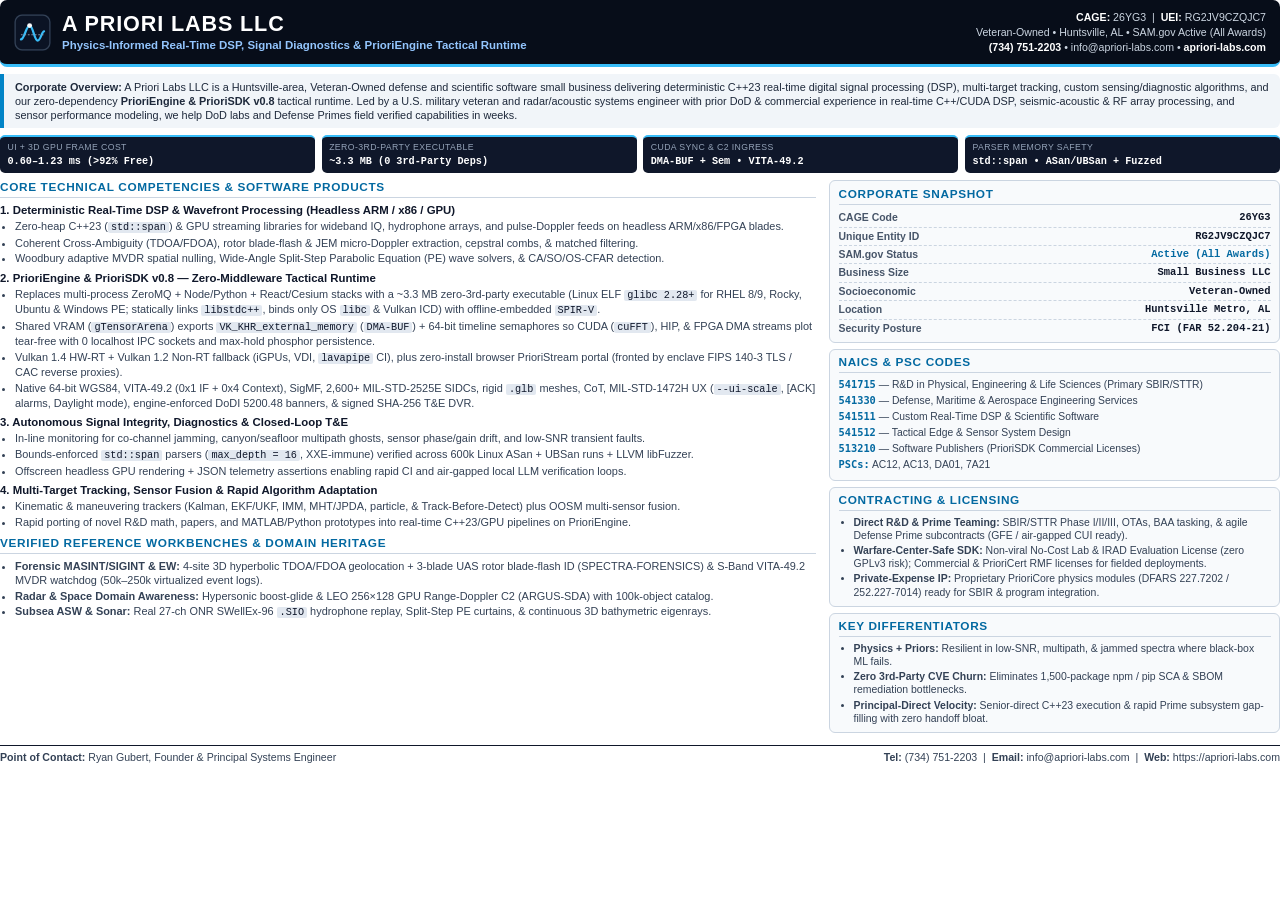
==== commit f7865374: "Launch interactive 3D PrioriEngine Mini-Console in Hero, streamline landing page flow, and broaden t" ====
--- a/capabilities.html
+++ b/capabilities.html
@@ -220,7 +220,7 @@
   </div>
 
   <div class="summary-box">
-    <strong>Corporate Overview:</strong> A Priori Labs LLC is a Huntsville-area, Veteran-Owned defense and scientific software small business delivering deterministic C++23 real-time digital signal processing (DSP), autonomous interference/anomaly diagnostics, multi-modal Bayesian tracking, and our zero-dependency <strong>PrioriEngine &amp; PrioriSDK v0.8</strong> tactical runtime. Led by a U.S. military veteran and radar/acoustic systems engineer with prior DoD &amp; commercial experience in real-time C++/CUDA DSP, seismic-acoustic &amp; RF array processing, and sensor performance modeling, we help DoD labs and Defense Primes field verified capabilities in weeks.
+    <strong>Corporate Overview:</strong> A Priori Labs LLC is a Huntsville-area, Veteran-Owned defense and scientific software small business delivering deterministic C++23 real-time digital signal processing (DSP), multi-target tracking, custom sensing/diagnostic algorithms, and our zero-dependency <strong>PrioriEngine &amp; PrioriSDK v0.8</strong> tactical runtime. Led by a U.S. military veteran and radar/acoustic systems engineer with prior DoD &amp; commercial experience in real-time C++/CUDA DSP, seismic-acoustic &amp; RF array processing, and sensor performance modeling, we help DoD labs and Defense Primes field verified capabilities in weeks.
   </div>
 
   <div class="kpi-band">
@@ -275,9 +275,10 @@
       </div>
 
       <div class="comp-block">
-        <h3>4. Multi-Modal Bayesian State Estimation &amp; Sensor Fusion</h3>
+        <h3>4. Multi-Target Tracking, Sensor Fusion &amp; Rapid Algorithm Adaptation</h3>
         <ul>
-          <li>Non-linear Bayesian trackers (EKF, UKF, particle filters), probabilistic data association, and out-of-sequence measurement (OOSM) fusion.</li>
+          <li>Kinematic &amp; maneuvering trackers (Kalman, EKF/UKF, IMM, MHT/JPDA, particle, &amp; Track-Before-Detect) plus OOSM multi-sensor fusion.</li>
+          <li>Rapid porting of novel R&amp;D math, papers, and MATLAB/Python prototypes into real-time C++23/GPU pipelines on PrioriEngine.</li>
         </ul>
       </div>
 
